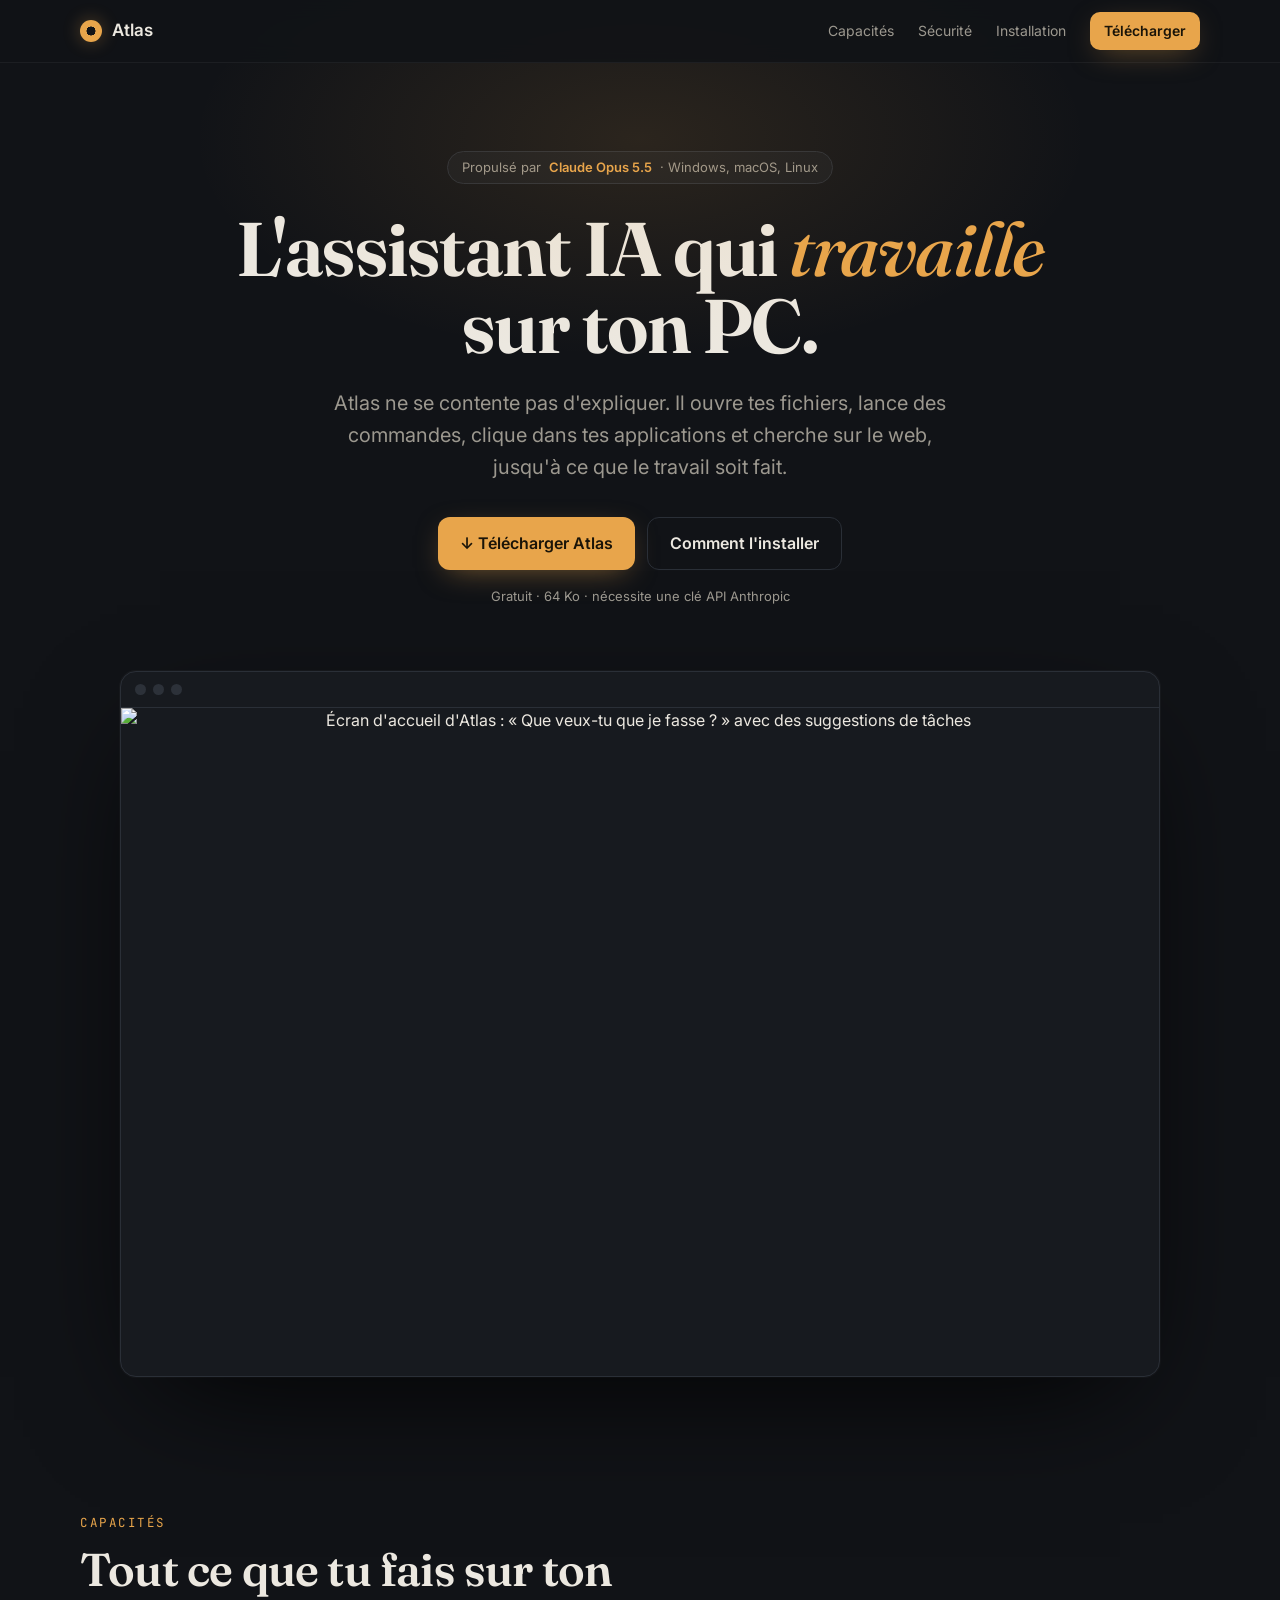
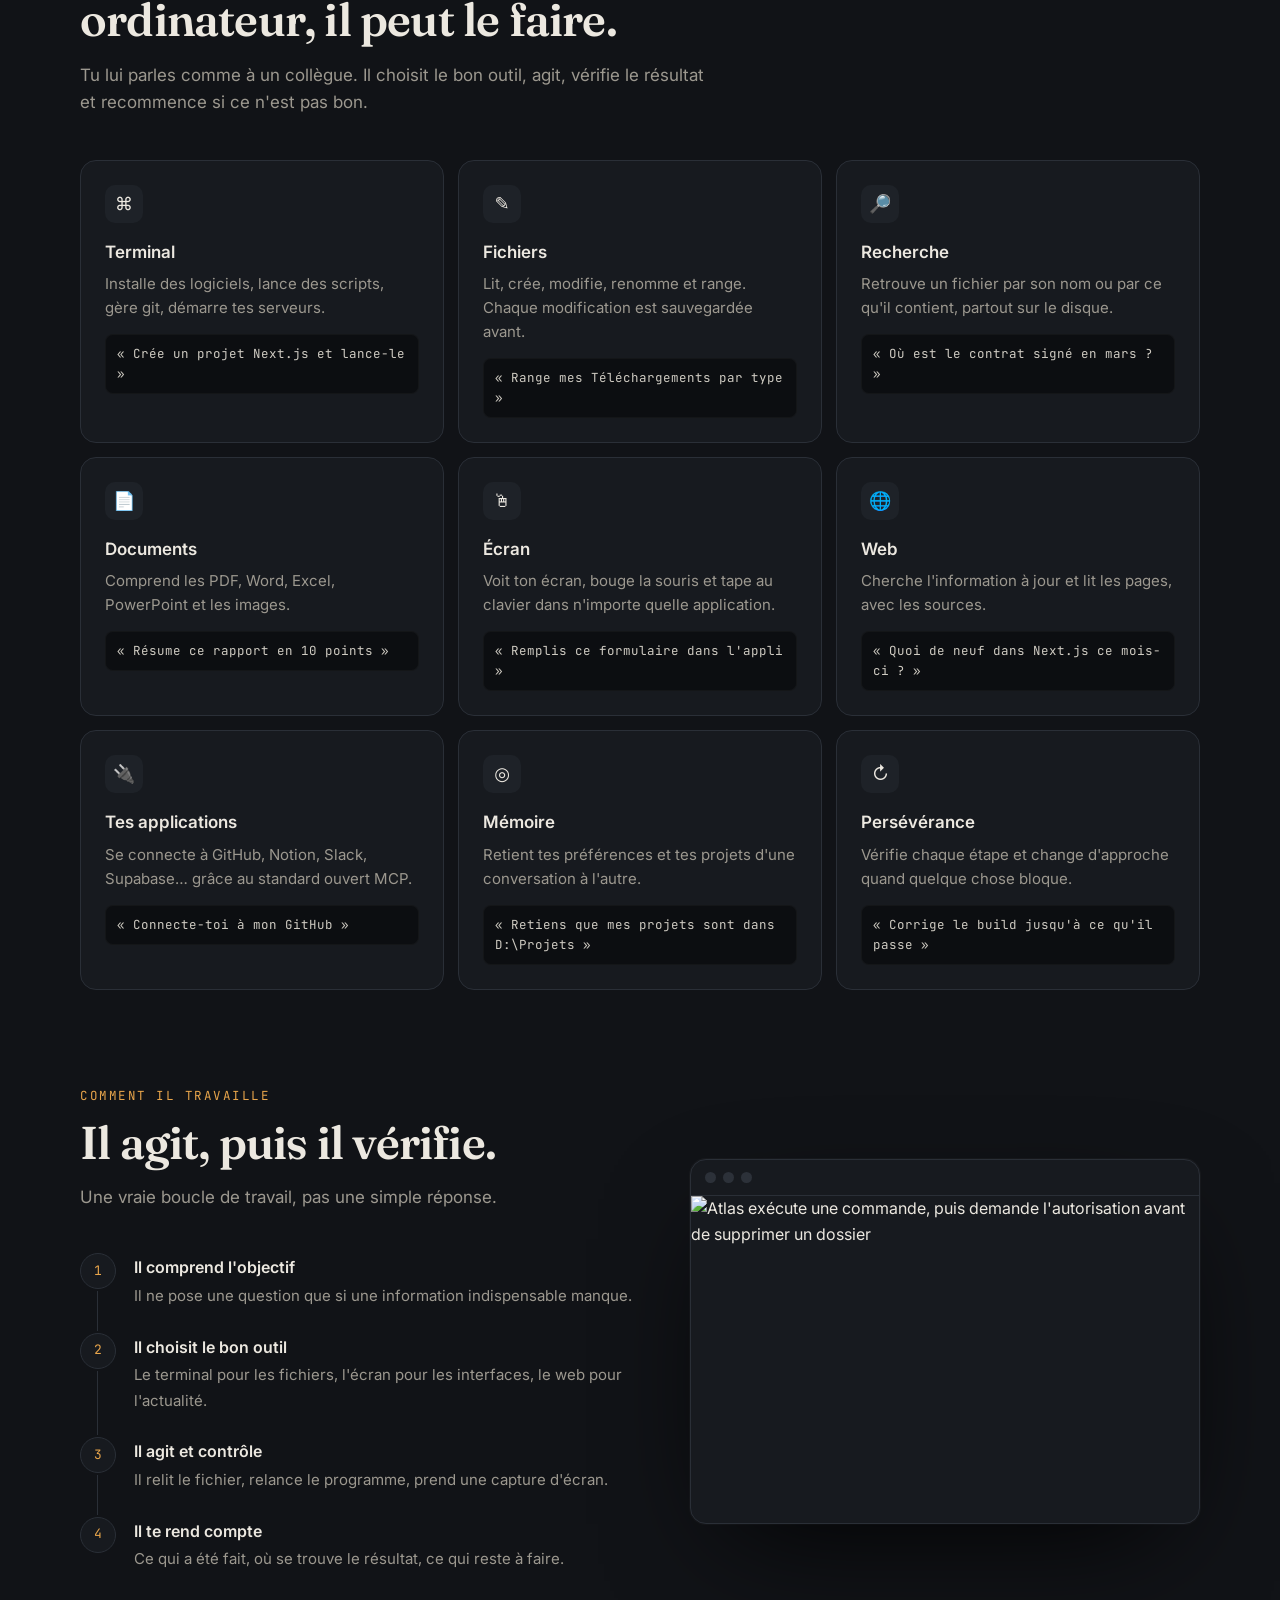
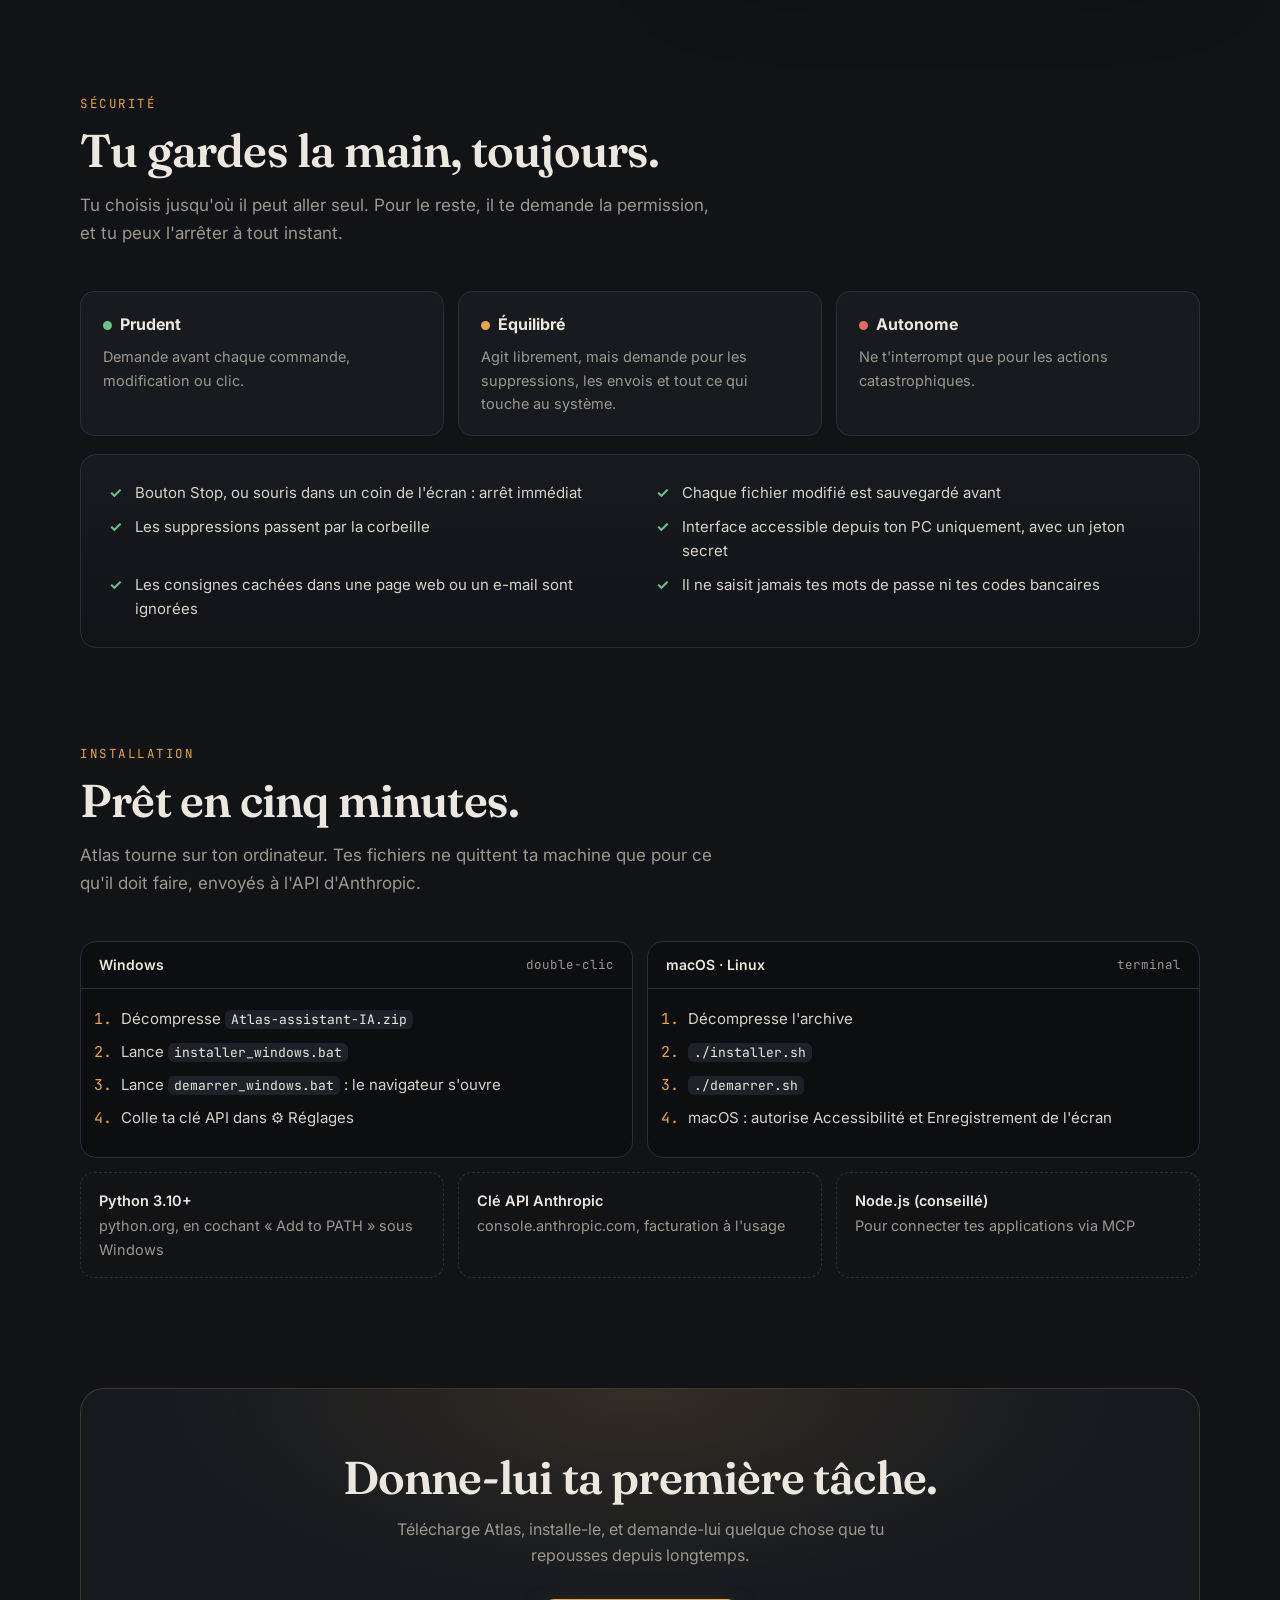
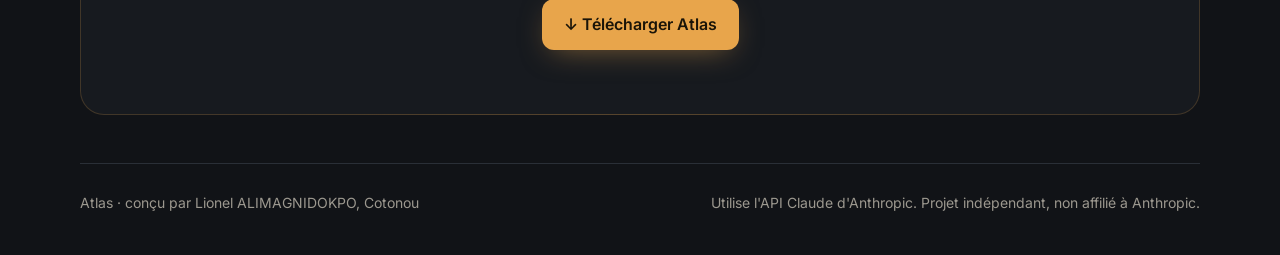
==== site/public/index.html @ e0d174ec "Site de présentation et de téléchargement (Vercel) La page est dans site/public ; site/build.mjs gén" ====
<!doctype html>
<html lang="fr">
<head>
  <meta charset="utf-8">
  <meta name="viewport" content="width=device-width, initial-scale=1">
  <title>Atlas · l'assistant IA qui pilote ton PC</title>
  <meta name="description" content="Atlas est un assistant IA personnel qui travaille sur ton ordinateur : terminal, fichiers, écran, web et applications connectées. Gratuit et open source, propulsé par Claude.">
  <meta property="og:title" content="Atlas · l'assistant IA qui pilote ton PC">
  <meta property="og:description" content="Un assistant IA qui agit vraiment sur ton ordinateur, jusqu'à ce que le travail soit fait.">
  <meta property="og:image" content="/apercu-conversation.webp">
  <meta name="theme-color" content="#111317">
  <link rel="icon" href="data:image/svg+xml,<svg xmlns='http://www.w3.org/2000/svg' viewBox='0 0 32 32'><circle cx='16' cy='16' r='13' fill='%23e8a54b'/><circle cx='16' cy='16' r='5' fill='%2314161a'/></svg>">
  <link rel="preconnect" href="https://fonts.googleapis.com">
  <link rel="preconnect" href="https://fonts.gstatic.com" crossorigin>
  <link href="https://fonts.googleapis.com/css2?family=Fraunces:opsz,wght@9..144,500;9..144,650&family=Inter:wght@400;500;600&family=JetBrains+Mono:wght@400;500&display=swap" rel="stylesheet">
  <style>
    :root {
      --bg: #111317; --bg-2: #171a1f; --bg-3: #1e2228; --line: #2a2f37;
      --text: #ece8e0; --muted: #9c988f; --accent: #e8a54b; --accent-ink: #1a1408;
      --ok: #6fbf8a; --bad: #e26d5c;
      --display: "Fraunces", Georgia, serif;
      --body: "Inter", "Segoe UI", system-ui, sans-serif;
      --mono: "JetBrains Mono", Consolas, monospace;
    }
    * { box-sizing: border-box; }
    html { scroll-behavior: smooth; }
    body { margin: 0; background: var(--bg); color: var(--text); font: 16px/1.6 var(--body); -webkit-font-smoothing: antialiased; }
    a { color: inherit; }
    .wrap { width: min(1120px, 100% - 32px); margin: 0 auto; }

    /* navigation */
    nav { position: sticky; top: 0; z-index: 10; background: #111317e6; backdrop-filter: blur(10px); border-bottom: 1px solid #ffffff0d; }
    nav .wrap { display: flex; align-items: center; justify-content: space-between; height: 62px; }
    .logo { display: flex; align-items: center; gap: 10px; font-weight: 600; font-size: 17px; text-decoration: none; }
    .mark { width: 22px; height: 22px; border-radius: 50%; background: radial-gradient(circle, var(--bg) 0 28%, var(--accent) 30%); box-shadow: 0 0 18px #e8a54b55; flex: none; }
    nav .links { display: flex; gap: 24px; align-items: center; font-size: 14px; color: var(--muted); }
    nav .links a { text-decoration: none; }
    nav .links a:hover { color: var(--text); }
    .btn { display: inline-flex; align-items: center; gap: 10px; text-decoration: none; font-weight: 600; border-radius: 12px; padding: 13px 22px; transition: transform .15s, box-shadow .15s; }
    .btn-primary { background: var(--accent); color: var(--accent-ink); box-shadow: 0 8px 30px -10px #e8a54b88; }
    .btn-primary:hover { transform: translateY(-1px); box-shadow: 0 12px 34px -10px #e8a54bbb; }
    .btn-ghost { border: 1px solid var(--line); color: var(--text); }
    .btn-ghost:hover { border-color: var(--muted); }
    .btn-sm { padding: 8px 14px; font-size: 14px; border-radius: 10px; }

    /* hero */
    .hero { padding: 88px 0 40px; text-align: center; position: relative; }
    .hero::before { content: ""; position: absolute; inset: -80px 0 auto; height: 520px; background: radial-gradient(ellipse 50% 60% at 50% 30%, #e8a54b1f, transparent 70%); pointer-events: none; }
    .eyebrow { display: inline-flex; align-items: center; gap: 8px; font-size: 13px; color: var(--muted); border: 1px solid var(--line); border-radius: 99px; padding: 5px 14px; margin-bottom: 26px; background: var(--bg-2); }
    .eyebrow b { color: var(--accent); font-weight: 600; }
    h1 { font-family: var(--display); font-weight: 650; font-size: clamp(40px, 7vw, 76px); line-height: 1.02; letter-spacing: -1.5px; margin: 0 auto 22px; max-width: 900px; }
    h1 em { font-style: italic; color: var(--accent); font-weight: 500; }
    .lead { font-size: clamp(17px, 2.2vw, 20px); color: var(--muted); max-width: 640px; margin: 0 auto 34px; }
    .cta { display: flex; gap: 12px; justify-content: center; flex-wrap: wrap; }
    .note { font-size: 13px; color: var(--muted); margin-top: 16px; }

    .shot { margin: 64px auto 0; max-width: 1040px; border-radius: 16px; border: 1px solid var(--line); overflow: hidden; box-shadow: 0 40px 120px -40px #000, 0 0 0 1px #ffffff08; background: var(--bg-2); }
    .shot-bar { display: flex; gap: 7px; padding: 12px 14px; border-bottom: 1px solid var(--line); }
    .shot-bar i { width: 11px; height: 11px; border-radius: 50%; background: #2c3139; }
    .shot img { display: block; width: 100%; height: auto; }

    /* sections */
    section { padding: 96px 0 0; }
    .kicker { font-family: var(--mono); font-size: 12.5px; color: var(--accent); letter-spacing: 1.5px; text-transform: uppercase; margin-bottom: 12px; }
    h2 { font-family: var(--display); font-weight: 600; font-size: clamp(30px, 4.4vw, 46px); line-height: 1.1; letter-spacing: -.8px; margin: 0 0 16px; max-width: 760px; }
    .sub { color: var(--muted); max-width: 640px; margin: 0 0 44px; font-size: 17px; }

    .grid { display: grid; grid-template-columns: repeat(3, 1fr); gap: 14px; }
    .card { background: var(--bg-2); border: 1px solid var(--line); border-radius: 16px; padding: 24px; transition: border-color .2s; }
    .card:hover { border-color: #3a404a; }
    .card .ic { width: 38px; height: 38px; border-radius: 10px; background: var(--bg-3); display: grid; place-items: center; font-size: 18px; margin-bottom: 16px; }
    .card h3 { margin: 0 0 6px; font-size: 17px; font-weight: 600; }
    .card p { margin: 0 0 14px; color: var(--muted); font-size: 15px; }
    .card code { display: block; font-family: var(--mono); font-size: 12.5px; color: #cfcbc2; background: #0c0e11; border-radius: 8px; padding: 9px 11px; border: 1px solid #ffffff08; }

    .loop { display: grid; grid-template-columns: 1.1fr 1fr; gap: 48px; align-items: center; }
    .steps { list-style: none; margin: 0; padding: 0; counter-reset: s; }
    .steps li { counter-increment: s; position: relative; padding: 0 0 26px 54px; }
    .steps li::before { content: counter(s); position: absolute; left: 0; top: -2px; width: 34px; height: 34px; border-radius: 50%; border: 1px solid var(--line); display: grid; place-items: center; font-family: var(--mono); font-size: 13px; color: var(--accent); background: var(--bg-2); }
    .steps li::after { content: ""; position: absolute; left: 17px; top: 36px; bottom: 4px; width: 1px; background: var(--line); }
    .steps li:last-child::after { display: none; }
    .steps b { display: block; font-weight: 600; margin-bottom: 2px; }
    .steps span { color: var(--muted); font-size: 15px; }
    .loop .shot { margin: 0; }

    .modes { display: grid; grid-template-columns: repeat(3, 1fr); gap: 14px; margin-bottom: 18px; }
    .mode { border-radius: 14px; padding: 20px 22px; border: 1px solid var(--line); background: var(--bg-2); }
    .mode .dot { display: inline-block; width: 9px; height: 9px; border-radius: 50%; margin-right: 8px; }
    .mode b { font-size: 16px; }
    .mode p { color: var(--muted); font-size: 14.5px; margin: 8px 0 0; }
    .guards { display: grid; grid-template-columns: 1fr 1fr; gap: 10px 32px; list-style: none; padding: 26px 28px; margin: 0; border: 1px solid var(--line); border-radius: 16px; background: linear-gradient(180deg, var(--bg-2), var(--bg)); }
    .guards li { padding-left: 26px; position: relative; color: #d7d3ca; font-size: 15px; }
    .guards li::before { content: "✓"; position: absolute; left: 0; color: var(--ok); font-weight: 700; }

    .install { display: grid; grid-template-columns: 1fr 1fr; gap: 14px; }
    .term { background: #0c0e11; border: 1px solid var(--line); border-radius: 16px; overflow: hidden; }
    .term-head { display: flex; justify-content: space-between; align-items: center; padding: 12px 18px; border-bottom: 1px solid var(--line); font-size: 14px; font-weight: 600; }
    .term-head span { font-weight: 400; color: var(--muted); font-size: 12.5px; font-family: var(--mono); }
    .term ol { margin: 0; padding: 18px 18px 18px 40px; font-size: 15px; color: #d7d3ca; }
    .term li { margin-bottom: 9px; }
    .term li::marker { color: var(--accent); font-family: var(--mono); }
    .term code { font-family: var(--mono); font-size: 13px; background: var(--bg-3); border-radius: 6px; padding: 1px 6px; color: var(--text); }
    .req { margin-top: 14px; display: grid; grid-template-columns: repeat(3, 1fr); gap: 14px; }
    .req div { border: 1px dashed var(--line); border-radius: 14px; padding: 16px 18px; font-size: 14.5px; color: var(--muted); }
    .req b { color: var(--text); display: block; margin-bottom: 2px; font-weight: 600; }

    .final { margin: 110px 0 0; padding: 64px 32px; text-align: center; border-radius: 24px; border: 1px solid #e8a54b33; background: radial-gradient(ellipse 60% 90% at 50% 0%, #e8a54b22, transparent 70%), var(--bg-2); }
    .final h2 { margin: 0 auto 14px; }
    .final p { color: var(--muted); margin: 0 auto 30px; max-width: 520px; }

    footer { padding: 48px 0 40px; color: var(--muted); font-size: 14px; }
    footer .wrap { display: flex; justify-content: space-between; gap: 16px; flex-wrap: wrap; border-top: 1px solid var(--line); padding-top: 28px; }

    @media (max-width: 900px) {
      .grid, .modes, .req { grid-template-columns: 1fr 1fr; }
      .loop, .install { grid-template-columns: 1fr; }
      nav .links a:not(.btn) { display: none; }
    }
    @media (max-width: 600px) {
      .grid, .modes, .req, .guards { grid-template-columns: 1fr; }
      .hero { padding-top: 56px; }
      section { padding-top: 72px; }
      .final { padding: 44px 20px; }
      .eyebrow .os { display: none; }
    }
  </style>
</head>
<body>

<nav>
  <div class="wrap">
    <a class="logo" href="#"><span class="mark"></span>Atlas</a>
    <div class="links">
      <a href="#capacites">Capacités</a>
      <a href="#securite">Sécurité</a>
      <a href="#installation">Installation</a>
      <a class="btn btn-primary btn-sm" href="/Atlas-assistant-IA.zip" download>Télécharger</a>
    </div>
  </div>
</nav>

<header class="hero">
  <div class="wrap">
    <span class="eyebrow">Propulsé par <b>Claude Opus 5.5</b><span class="os">· Windows, macOS, Linux</span></span>
    <h1>L'assistant IA qui <em>travaille</em> sur ton PC.</h1>
    <p class="lead">Atlas ne se contente pas d'expliquer. Il ouvre tes fichiers, lance des commandes, clique dans tes applications et cherche sur le web, jusqu'à ce que le travail soit fait.</p>
    <div class="cta">
      <a class="btn btn-primary" href="/Atlas-assistant-IA.zip" download>↓ Télécharger Atlas</a>
      <a class="btn btn-ghost" href="#installation">Comment l'installer</a>
    </div>
    <p class="note">Gratuit · 64 Ko · nécessite une clé API Anthropic</p>
    <div class="shot">
      <div class="shot-bar"><i></i><i></i><i></i></div>
      <img src="/apercu-accueil.webp" alt="Écran d'accueil d'Atlas : « Que veux-tu que je fasse ? » avec des suggestions de tâches" width="1400" height="900">
    </div>
  </div>
</header>

<section id="capacites">
  <div class="wrap">
    <div class="kicker">Capacités</div>
    <h2>Tout ce que tu fais sur ton ordinateur, il peut le faire.</h2>
    <p class="sub">Tu lui parles comme à un collègue. Il choisit le bon outil, agit, vérifie le résultat et recommence si ce n'est pas bon.</p>
    <div class="grid">
      <div class="card"><div class="ic">⌘</div><h3>Terminal</h3><p>Installe des logiciels, lance des scripts, gère git, démarre tes serveurs.</p><code>« Crée un projet Next.js et lance-le »</code></div>
      <div class="card"><div class="ic">✎</div><h3>Fichiers</h3><p>Lit, crée, modifie, renomme et range. Chaque modification est sauvegardée avant.</p><code>« Range mes Téléchargements par type »</code></div>
      <div class="card"><div class="ic">🔎</div><h3>Recherche</h3><p>Retrouve un fichier par son nom ou par ce qu'il contient, partout sur le disque.</p><code>« Où est le contrat signé en mars ? »</code></div>
      <div class="card"><div class="ic">📄</div><h3>Documents</h3><p>Comprend les PDF, Word, Excel, PowerPoint et les images.</p><code>« Résume ce rapport en 10 points »</code></div>
      <div class="card"><div class="ic">🖱</div><h3>Écran</h3><p>Voit ton écran, bouge la souris et tape au clavier dans n'importe quelle application.</p><code>« Remplis ce formulaire dans l'appli »</code></div>
      <div class="card"><div class="ic">🌐</div><h3>Web</h3><p>Cherche l'information à jour et lit les pages, avec les sources.</p><code>« Quoi de neuf dans Next.js ce mois-ci ? »</code></div>
      <div class="card"><div class="ic">🔌</div><h3>Tes applications</h3><p>Se connecte à GitHub, Notion, Slack, Supabase… grâce au standard ouvert MCP.</p><code>« Connecte-toi à mon GitHub »</code></div>
      <div class="card"><div class="ic">◎</div><h3>Mémoire</h3><p>Retient tes préférences et tes projets d'une conversation à l'autre.</p><code>« Retiens que mes projets sont dans D:\Projets »</code></div>
      <div class="card"><div class="ic">↻</div><h3>Persévérance</h3><p>Vérifie chaque étape et change d'approche quand quelque chose bloque.</p><code>« Corrige le build jusqu'à ce qu'il passe »</code></div>
    </div>
  </div>
</section>

<section>
  <div class="wrap loop">
    <div>
      <div class="kicker">Comment il travaille</div>
      <h2>Il agit, puis il vérifie.</h2>
      <p class="sub">Une vraie boucle de travail, pas une simple réponse.</p>
      <ol class="steps">
        <li><b>Il comprend l'objectif</b><span>Il ne pose une question que si une information indispensable manque.</span></li>
        <li><b>Il choisit le bon outil</b><span>Le terminal pour les fichiers, l'écran pour les interfaces, le web pour l'actualité.</span></li>
        <li><b>Il agit et contrôle</b><span>Il relit le fichier, relance le programme, prend une capture d'écran.</span></li>
        <li><b>Il te rend compte</b><span>Ce qui a été fait, où se trouve le résultat, ce qui reste à faire.</span></li>
      </ol>
    </div>
    <div class="shot">
      <div class="shot-bar"><i></i><i></i><i></i></div>
      <img src="/apercu-conversation.webp" alt="Atlas exécute une commande, puis demande l'autorisation avant de supprimer un dossier" width="1400" height="900" loading="lazy">
    </div>
  </div>
</section>

<section id="securite">
  <div class="wrap">
    <div class="kicker">Sécurité</div>
    <h2>Tu gardes la main, toujours.</h2>
    <p class="sub">Tu choisis jusqu'où il peut aller seul. Pour le reste, il te demande la permission, et tu peux l'arrêter à tout instant.</p>
    <div class="modes">
      <div class="mode"><span class="dot" style="background:var(--ok)"></span><b>Prudent</b><p>Demande avant chaque commande, modification ou clic.</p></div>
      <div class="mode"><span class="dot" style="background:var(--accent)"></span><b>Équilibré</b><p>Agit librement, mais demande pour les suppressions, les envois et tout ce qui touche au système.</p></div>
      <div class="mode"><span class="dot" style="background:var(--bad)"></span><b>Autonome</b><p>Ne t'interrompt que pour les actions catastrophiques.</p></div>
    </div>
    <ul class="guards">
      <li>Bouton Stop, ou souris dans un coin de l'écran : arrêt immédiat</li>
      <li>Chaque fichier modifié est sauvegardé avant</li>
      <li>Les suppressions passent par la corbeille</li>
      <li>Interface accessible depuis ton PC uniquement, avec un jeton secret</li>
      <li>Les consignes cachées dans une page web ou un e-mail sont ignorées</li>
      <li>Il ne saisit jamais tes mots de passe ni tes codes bancaires</li>
    </ul>
  </div>
</section>

<section id="installation">
  <div class="wrap">
    <div class="kicker">Installation</div>
    <h2>Prêt en cinq minutes.</h2>
    <p class="sub">Atlas tourne sur ton ordinateur. Tes fichiers ne quittent ta machine que pour ce qu'il doit faire, envoyés à l'API d'Anthropic.</p>
    <div class="install">
      <div class="term">
        <div class="term-head">Windows <span>double-clic</span></div>
        <ol>
          <li>Décompresse <code>Atlas-assistant-IA.zip</code></li>
          <li>Lance <code>installer_windows.bat</code></li>
          <li>Lance <code>demarrer_windows.bat</code> : le navigateur s'ouvre</li>
          <li>Colle ta clé API dans ⚙ Réglages</li>
        </ol>
      </div>
      <div class="term">
        <div class="term-head">macOS · Linux <span>terminal</span></div>
        <ol>
          <li>Décompresse l'archive</li>
          <li><code>./installer.sh</code></li>
          <li><code>./demarrer.sh</code></li>
          <li>macOS : autorise Accessibilité et Enregistrement de l'écran</li>
        </ol>
      </div>
    </div>
    <div class="req">
      <div><b>Python 3.10+</b>python.org, en cochant « Add to PATH » sous Windows</div>
      <div><b>Clé API Anthropic</b>console.anthropic.com, facturation à l'usage</div>
      <div><b>Node.js (conseillé)</b>Pour connecter tes applications via MCP</div>
    </div>
  </div>
</section>

<div class="wrap">
  <div class="final">
    <h2>Donne-lui ta première tâche.</h2>
    <p>Télécharge Atlas, installe-le, et demande-lui quelque chose que tu repousses depuis longtemps.</p>
    <a class="btn btn-primary" href="/Atlas-assistant-IA.zip" download>↓ Télécharger Atlas</a>
  </div>
</div>

<footer>
  <div class="wrap">
    <span>Atlas · conçu par Lionel ALIMAGNIDOKPO, Cotonou</span>
    <span>Utilise l'API Claude d'Anthropic. Projet indépendant, non affilié à Anthropic.</span>
  </div>
</footer>

</body>
</html>
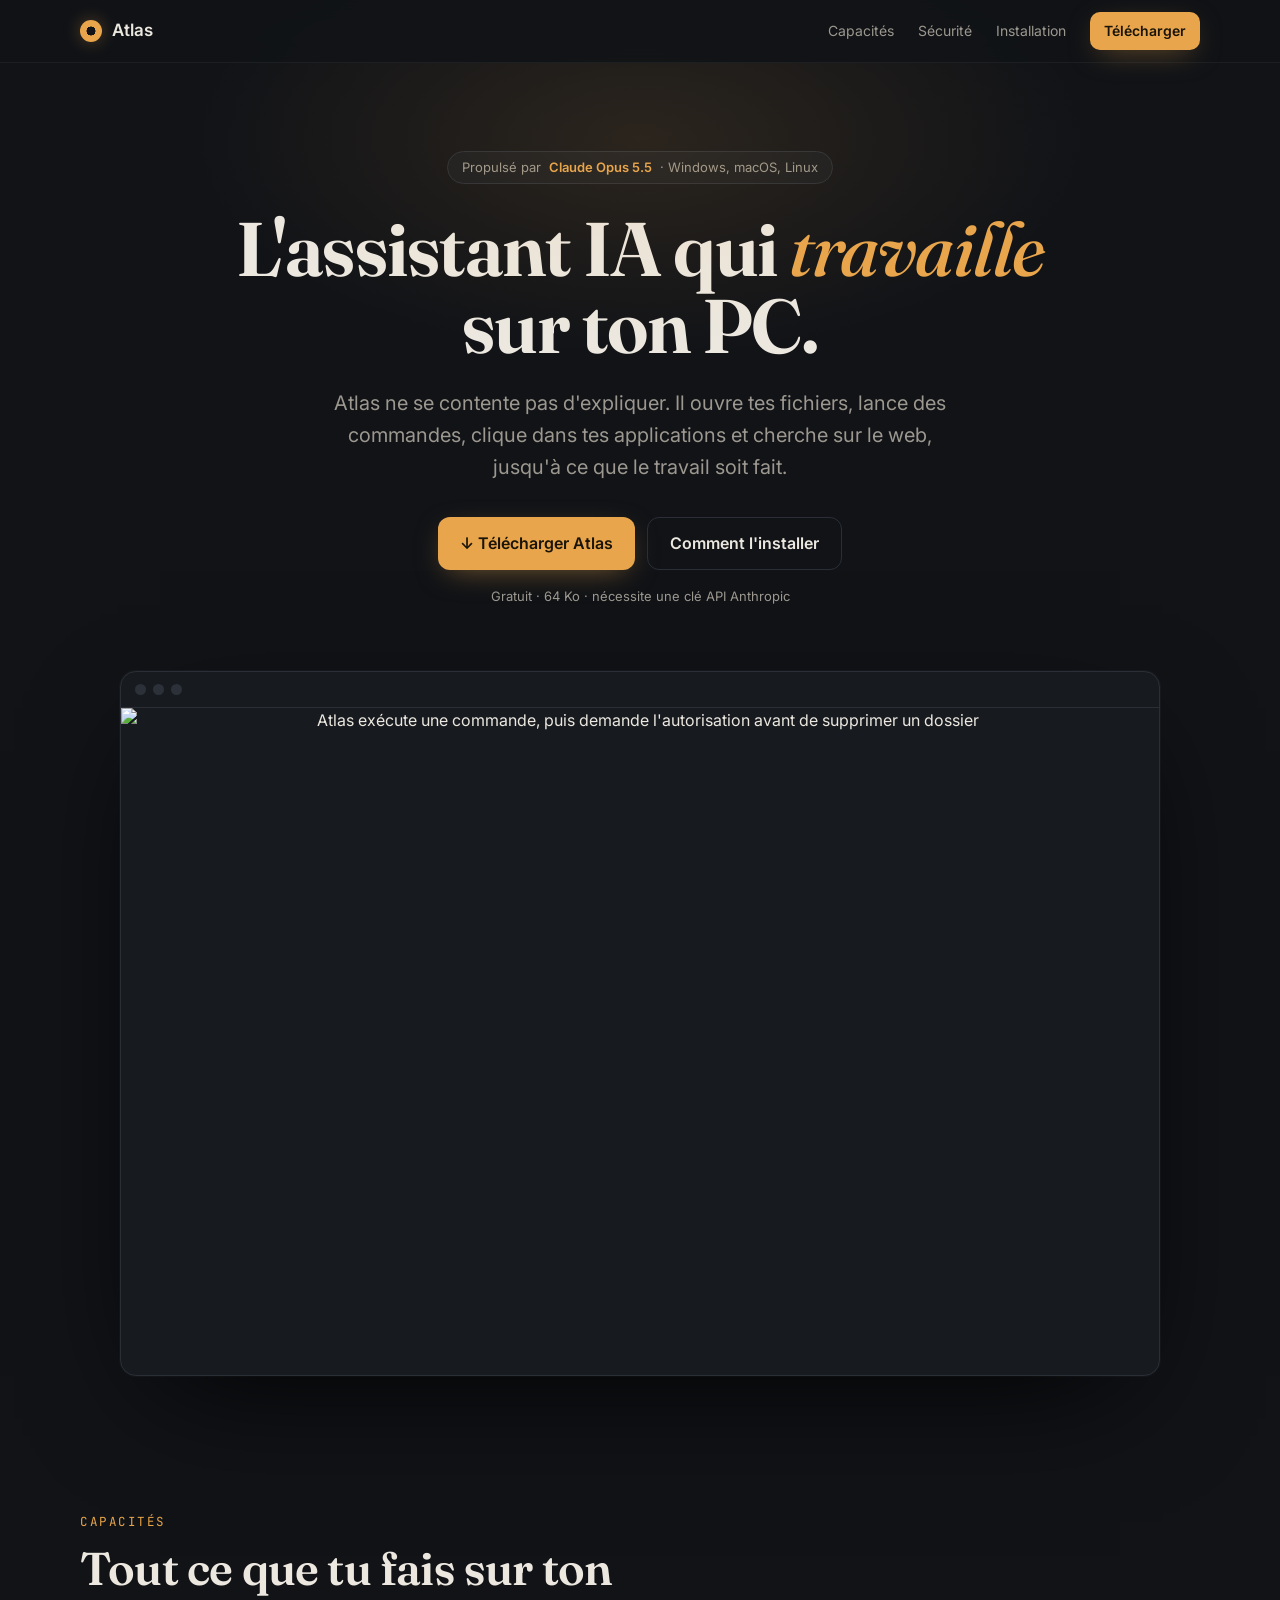
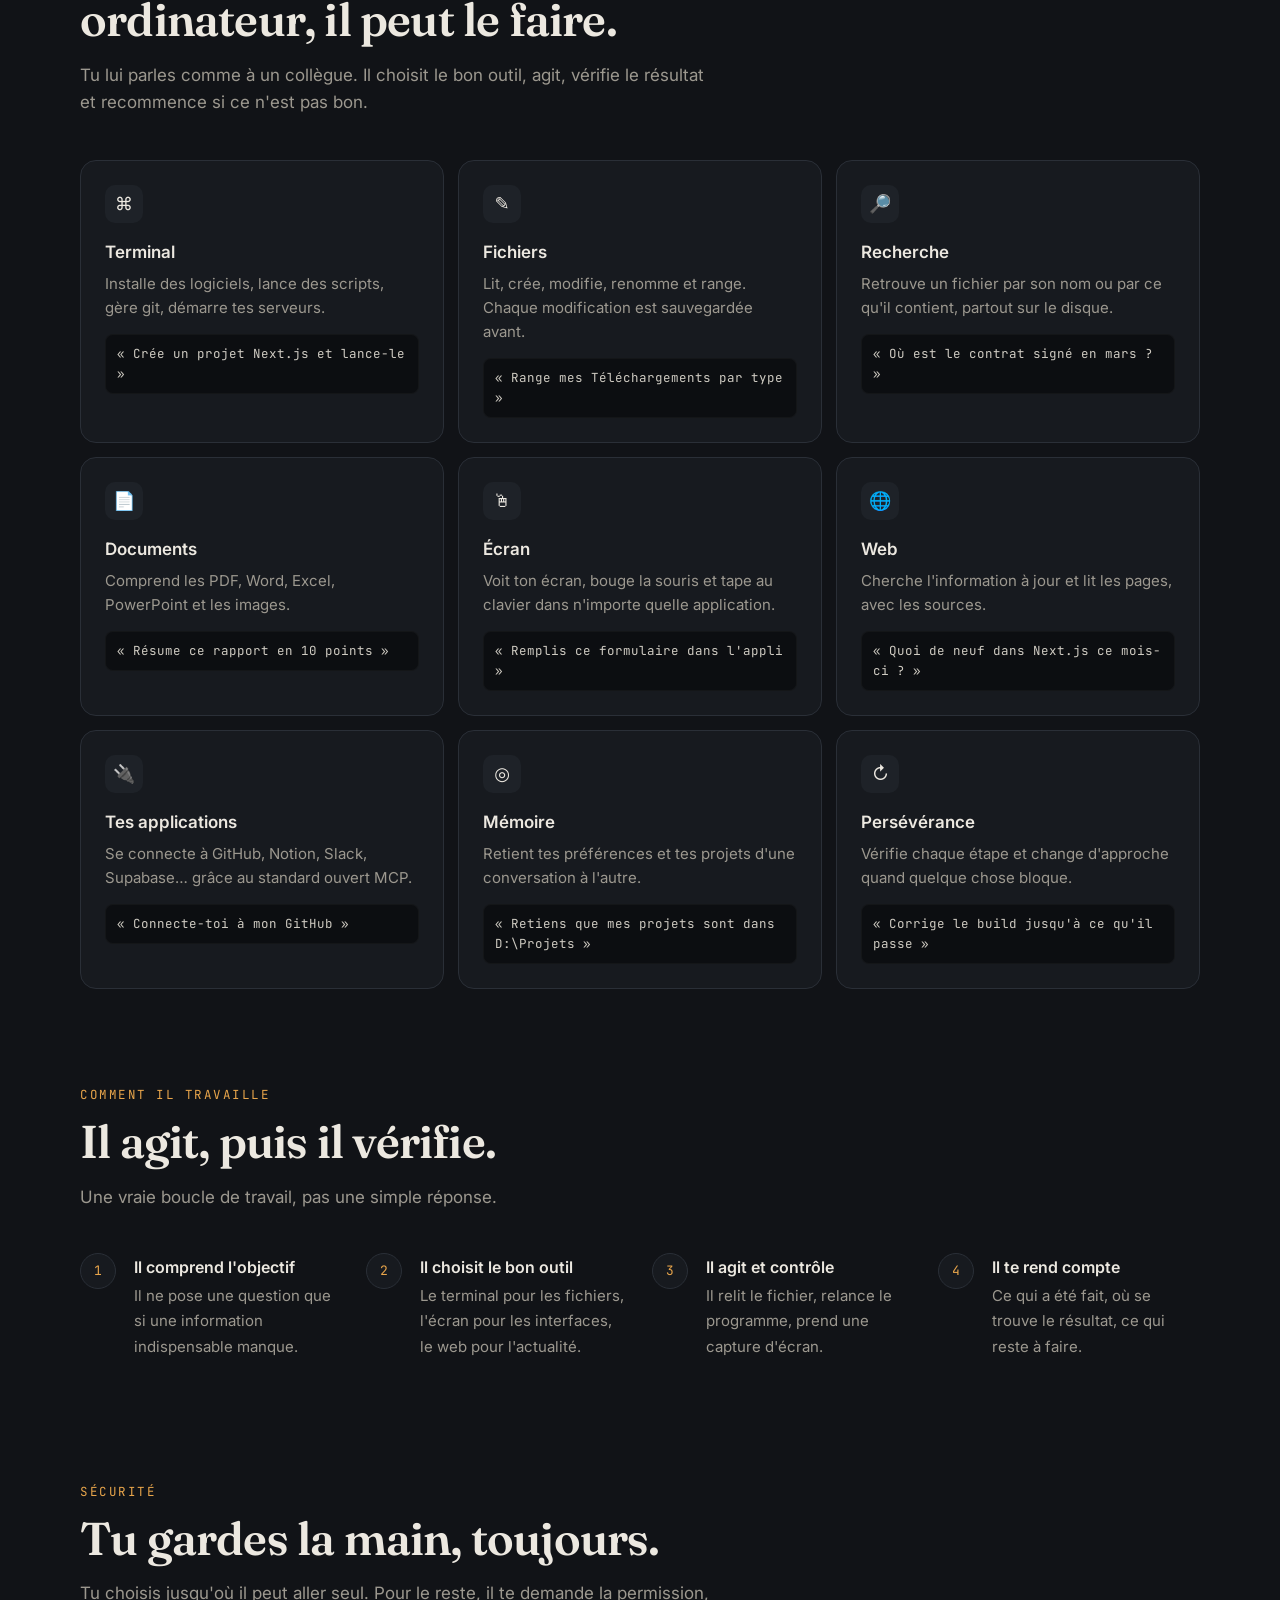
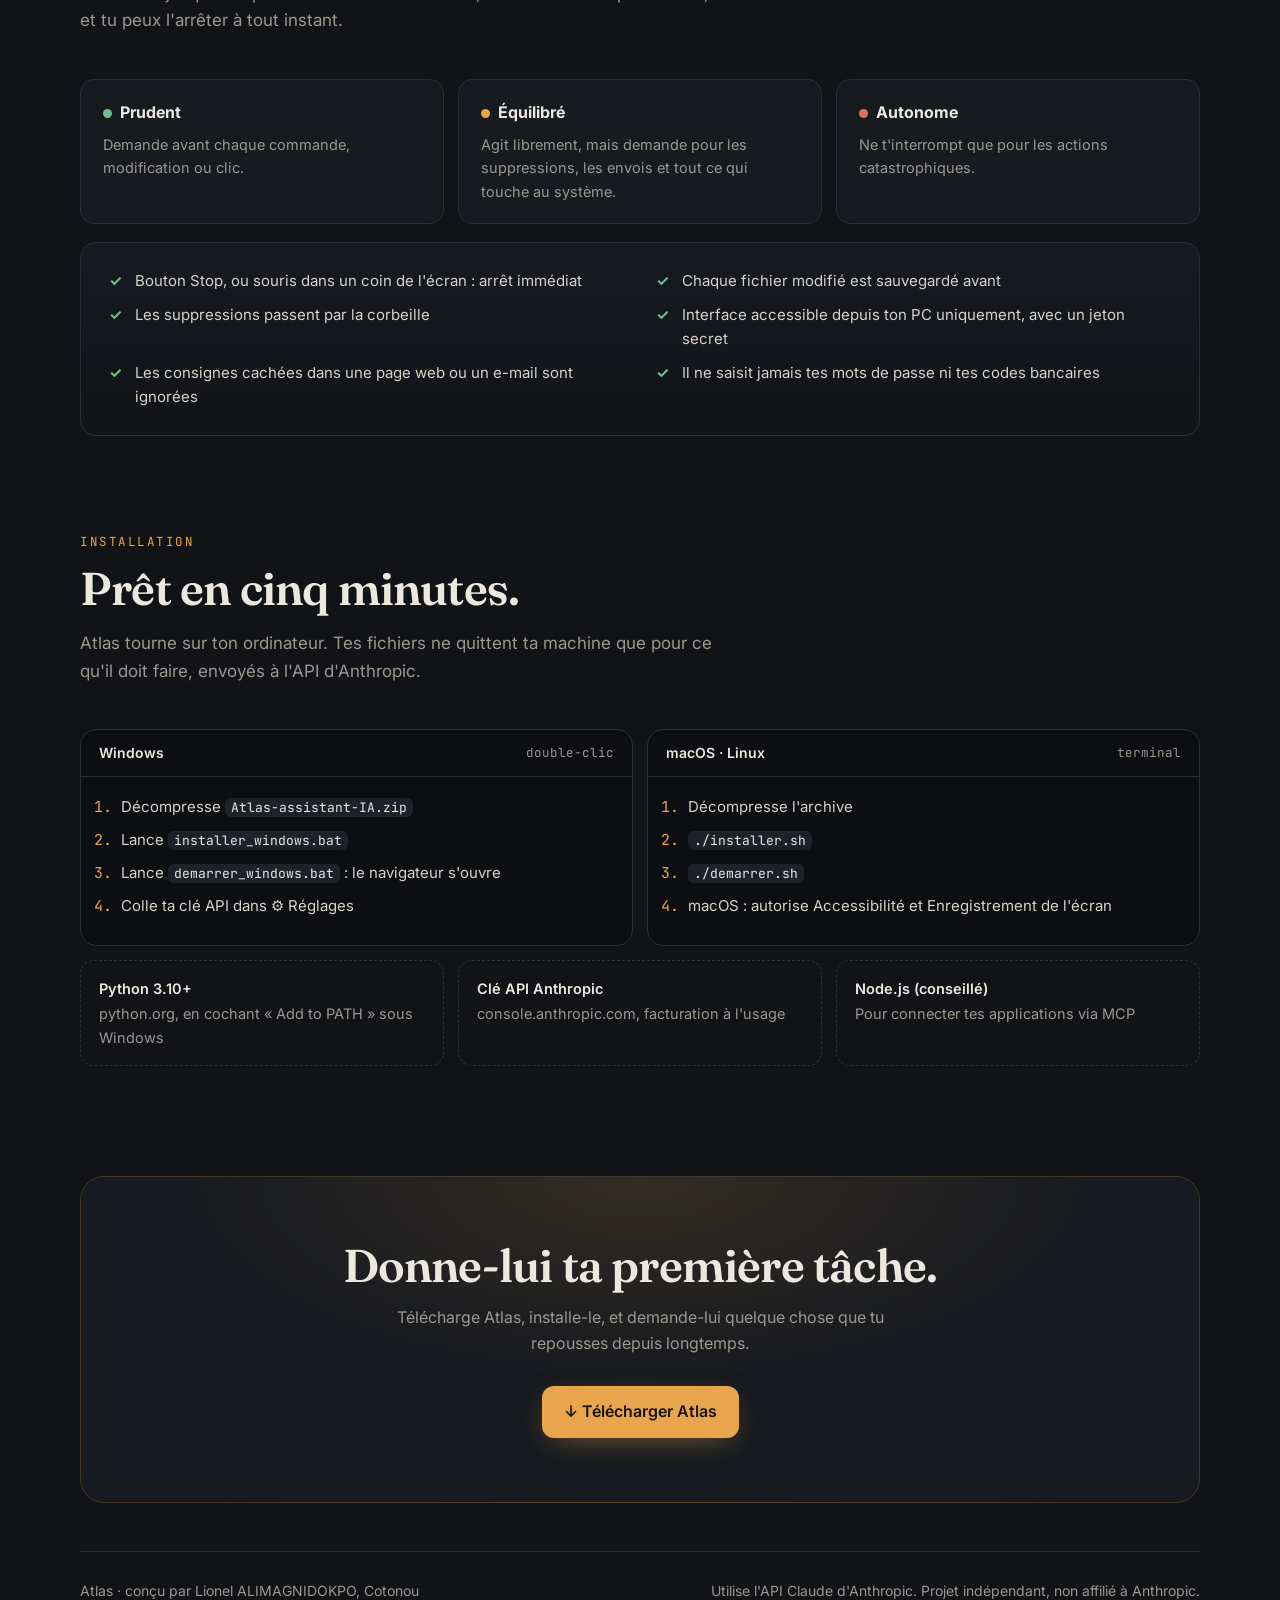
==== commit 9ff80f4a: "Site : une seule capture, images allégées Co-Authored-By: Claude Opus 5.5 <noreply@anthropic.com> Cl" ====
--- a/site/public/index.html
+++ b/site/public/index.html
@@ -73,7 +73,8 @@
     .card p { margin: 0 0 14px; color: var(--muted); font-size: 15px; }
     .card code { display: block; font-family: var(--mono); font-size: 12.5px; color: #cfcbc2; background: #0c0e11; border-radius: 8px; padding: 9px 11px; border: 1px solid #ffffff08; }
 
-    .loop { display: grid; grid-template-columns: 1.1fr 1fr; gap: 48px; align-items: center; }
+    .loop .steps { display: grid; grid-template-columns: repeat(4, 1fr); gap: 24px; }
+    .loop .steps li::after { display: none; }
     .steps { list-style: none; margin: 0; padding: 0; counter-reset: s; }
     .steps li { counter-increment: s; position: relative; padding: 0 0 26px 54px; }
     .steps li::before { content: counter(s); position: absolute; left: 0; top: -2px; width: 34px; height: 34px; border-radius: 50%; border: 1px solid var(--line); display: grid; place-items: center; font-family: var(--mono); font-size: 13px; color: var(--accent); background: var(--bg-2); }
@@ -113,11 +114,12 @@
 
     @media (max-width: 900px) {
       .grid, .modes, .req { grid-template-columns: 1fr 1fr; }
-      .loop, .install { grid-template-columns: 1fr; }
+      .install { grid-template-columns: 1fr; }
+      .loop .steps { grid-template-columns: 1fr 1fr; }
       nav .links a:not(.btn) { display: none; }
     }
     @media (max-width: 600px) {
-      .grid, .modes, .req, .guards { grid-template-columns: 1fr; }
+      .grid, .modes, .req, .guards, .loop .steps { grid-template-columns: 1fr; }
       .hero { padding-top: 56px; }
       section { padding-top: 72px; }
       .final { padding: 44px 20px; }
@@ -151,7 +153,7 @@
     <p class="note">Gratuit · 64 Ko · nécessite une clé API Anthropic</p>
     <div class="shot">
       <div class="shot-bar"><i></i><i></i><i></i></div>
-      <img src="/apercu-accueil.webp" alt="Écran d'accueil d'Atlas : « Que veux-tu que je fasse ? » avec des suggestions de tâches" width="1400" height="900">
+      <img src="/apercu-conversation.webp" alt="Atlas exécute une commande, puis demande l'autorisation avant de supprimer un dossier" width="1100" height="707">
     </div>
   </div>
 </header>
@@ -187,10 +189,6 @@
         <li><b>Il agit et contrôle</b><span>Il relit le fichier, relance le programme, prend une capture d'écran.</span></li>
         <li><b>Il te rend compte</b><span>Ce qui a été fait, où se trouve le résultat, ce qui reste à faire.</span></li>
       </ol>
-    </div>
-    <div class="shot">
-      <div class="shot-bar"><i></i><i></i><i></i></div>
-      <img src="/apercu-conversation.webp" alt="Atlas exécute une commande, puis demande l'autorisation avant de supprimer un dossier" width="1400" height="900" loading="lazy">
     </div>
   </div>
 </section>
